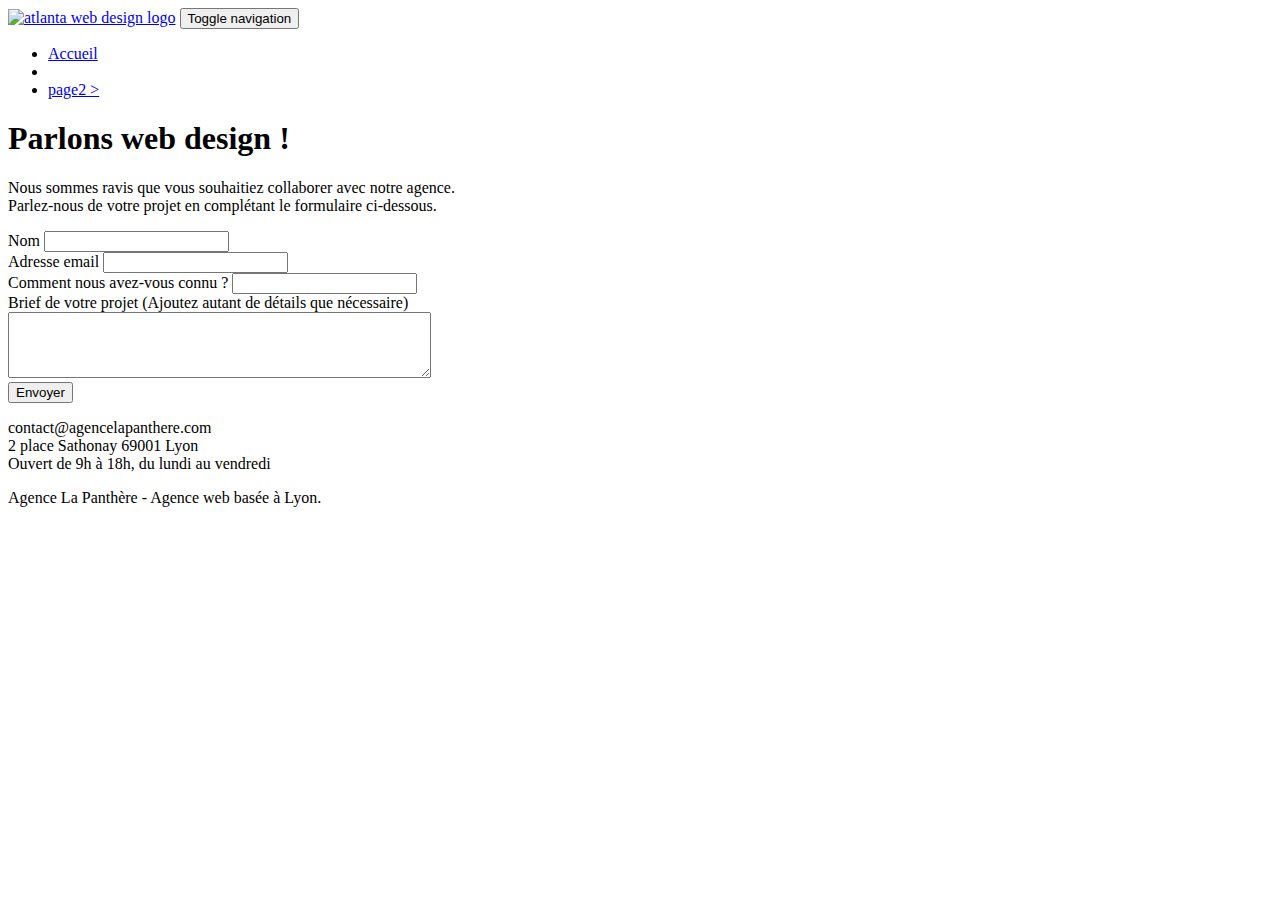
==== page2.html @ 14886e90 "Lang Default to fr" ====
<!doctype html>
<html lang="fr">

<head>
	<meta charset="utf-8">
	<meta name="keywords" content="">
	<meta name="description" content="">
	<meta name="viewport" content="width=device-width, initial-scale=1.0, viewport-fit=cover">
	<link rel="shortcut icon" type="image/png" href="favicon.jpg">

	<link rel="stylesheet" type="text/css" href="./css/bootstrap.min.css">
	<link rel="stylesheet" type="text/css" href="style.css">
	<link rel="stylesheet" type="text/css" href="./css/font-awesome.min.css">
	<link rel="stylesheet" type="text/css" href="./css/et-line.min.css">


	<script src="./js/jquery-2.1.0.min.js"></script>
	<script src="./js/bootstrap.min.js"></script>
	<script src="./js/blocs.min.js"></script>
	<script src="./js/jqBootstrapValidation.js"></script>
	<script src="./js/formHandler.js"></script>
	<title>page2</title>


	<!-- Analytics -->

	<!-- Analytics END -->

</head>

<body>
	<!-- Principal conteneur -->
	<div class="page-container">

		<!-- bloc-0 -->
		<div class="bloc bgc-white l-bloc " id="bloc-0">
			<div class="container bloc-sm">
				<nav class="navbar row">
					<div class="navbar-header">
						<a class="navbar-brand" href="index.html"><img src="img/agence-la-panthere-monochrome.svg"
								alt="atlanta web design logo" height="40" /></a>
						<button id="nav-toggle" type="button" class="ui-navbar-toggle navbar-toggle"
							data-toggle="collapse" data-target=".navbar-1">
							<span class="sr-only">Toggle navigation</span><span class="icon-bar"></span><span
								class="icon-bar"></span><span class="icon-bar"></span>
						</button>
					</div>
					<div class="collapse navbar-collapse navbar-1 special-dropdown-nav">
						<ul class="site-navigation nav navbar-nav">
							<li>
								<a href="index.html">Accueil</a>
							</li>
							<li>
							</li>
							<li>
								<a href="page2.html">page2 &gt;</a>
							</li>
						</ul>
					</div>
				</nav>
			</div>
		</div>
		<!-- bloc-0 END -->

		<!-- bloc-6 -->
		<div class="bloc bg-dots-bg bg-repeat bgc-atomic-tangerine d-bloc bloc-bg-texture texture-paper" id="bloc-6">
			<div class="container bloc-lg">
				<div class="row">
					<div class="col-sm-12">
						<h1 class="text-center hero-bloc-text tc-white">
							Parlons web design !
						</h1>
						<p class="text-center mg-lg tc-white tight-width-whitespace">
							Nous sommes ravis que vous souhaitiez collaborer avec notre agence.<br>
							Parlez-nous de votre projet en complétant le formulaire ci-dessous.
						</p>
					</div>
				</div>
			</div>
		</div>
		<!-- bloc-6 END -->

		<!-- bloc-7 -->
		<div class="bloc bgc-white l-bloc" id="bloc-7">
			<div class="container bloc-lg">
				<div class="row">
					<div class="col-sm-6">
						<form id="form_1" novalidate success-msg="Your message has been sent."
							fail-msg="Sorry it seems that our mail server is not responding, Sorry for the inconvenience!">
							<div class="form-group">
								<label>
									Nom
								</label>
								<input id="name" class="form-control" required />
							</div>
							<div class="form-group">
								<label>
									Adresse email
								</label>
								<input id="email" class="form-control" type="email" required />
							</div>
							<div class="form-group">
								<label>
									Comment nous avez-vous connu ?
								</label>
								<input class="form-control" type="email" required id="input_504" />
							</div>
							<div class="form-group">
								<label>
									Brief de votre projet (Ajoutez autant de détails que nécessaire)<br>
								</label><textarea id="message" class="form-control" rows="4" cols="50"
									required></textarea>
							</div>
							<button class="bloc-button btn btn-lg btn-block cta-hero btn-atomic-tangerine"
								type="submit">
								Envoyer
							</button>
						</form>
					</div>
					<div class="col-sm-6">
						<p>
							contact@agencelapanthere.com<br>2 place Sathonay 69001 Lyon<br>Ouvert de 9h à 18h, du lundi
							au vendredi<br>
						</p>
					</div>
				</div>
			</div>
		</div>
		<!-- bloc-7 END -->

		<!-- ScrollToTop Button -->
		<a class="bloc-button btn btn-d scrollToTop" onclick="scrollToTarget('1')"><span
				class="fa fa-chevron-up"></span></a>
		<!-- ScrollToTop Button END-->


		<!-- Footer - bloc-8 -->
		<div class="bloc bgc-atomic-tangerine d-bloc" id="bloc-8">
			<div class="container bloc-sm">
				<div class="row">
					<div class="col-sm-12">
						<p class="text-center white">
							Agence La Panthère - Agence web basée à Lyon.<br>
						</p>
						<div class="row row-no-gutters social">
							<div class="col-sm-3">
								<div class="text-center">
									<a class="social" href="index.html"><span class="fa fa-twitter icon-md"></span></a>
								</div>
							</div>
							<div class="col-sm-3">
								<div class="text-center">
									<a class="social" href="index.html"><span class="fa fa-facebook icon-md"></span></a>
								</div>
							</div>
							<div class="col-sm-3">
								<div class="text-center">
									<a class="social" href="index.html"><span class="fa fa-dribbble icon-md"></span></a>
								</div>
							</div>
							<div class="col-sm-3">
								<div class="text-center">
									<a class="social" href="index.html"><span
											class="fa fa-instagram icon-md"></span></a>
								</div>
							</div>
						</div>
					</div>
				</div>
			</div>
		</div>
		<!-- Footer - bloc-8 END -->

	</div>
	<!-- Principal conteneur END -->


</body>

</html>
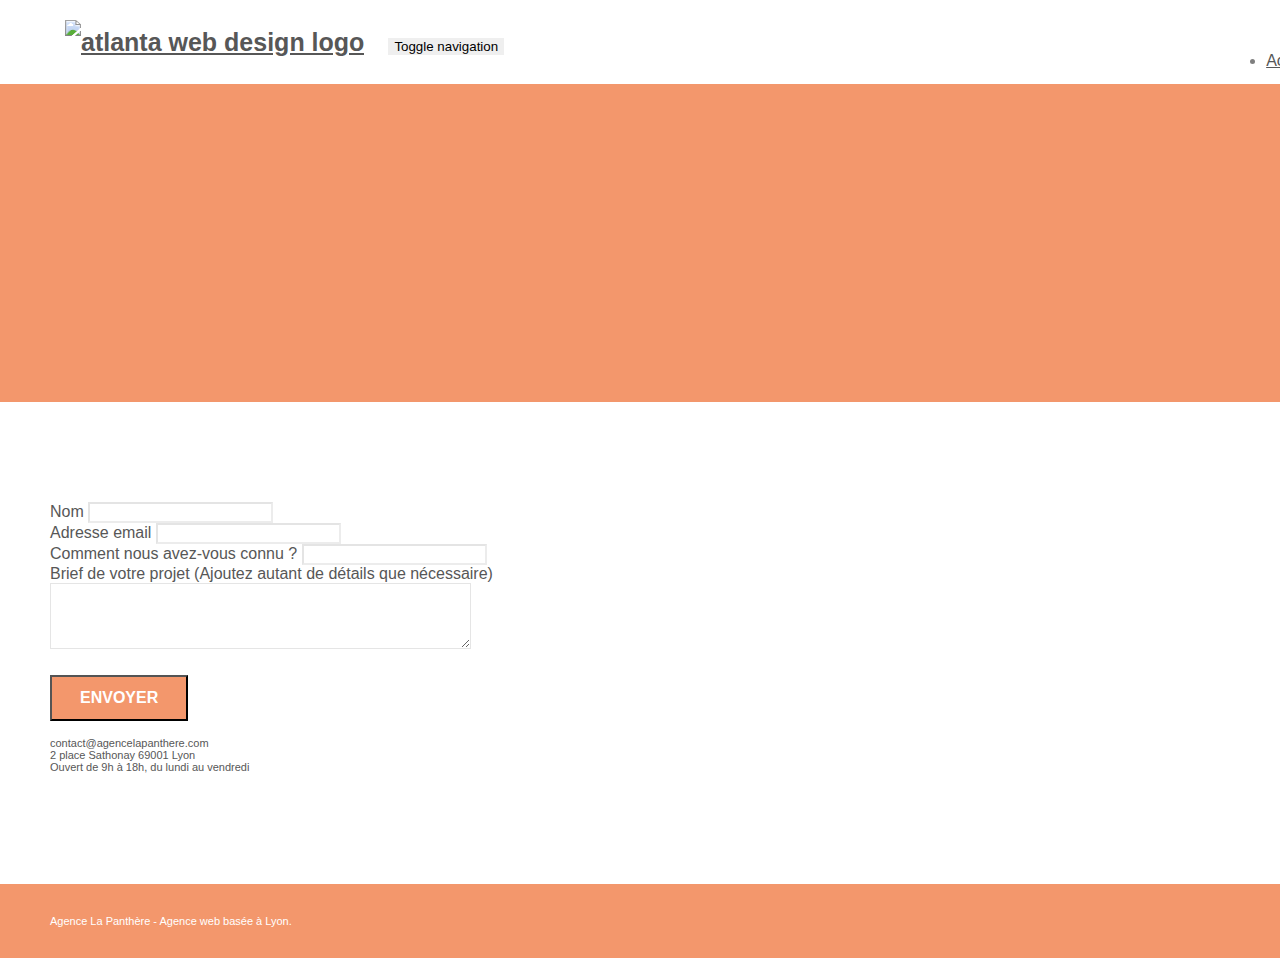
==== commit e14d809c: "ajout AriaLabel aux liens socials" ====
--- a/page2.html
+++ b/page2.html
@@ -85,8 +85,7 @@
 			<div class="container bloc-lg">
 				<div class="row">
 					<div class="col-sm-6">
-						<form id="form_1" novalidate success-msg="Your message has been sent."
-							fail-msg="Sorry it seems that our mail server is not responding, Sorry for the inconvenience!">
+						<form id="form_1" novalidate>
 							<div class="form-group">
 								<label>
 									Nom
@@ -145,22 +144,22 @@
 						<div class="row row-no-gutters social">
 							<div class="col-sm-3">
 								<div class="text-center">
-									<a class="social" href="index.html"><span class="fa fa-twitter icon-md"></span></a>
+									<a class="social" href="index.html" aria-label="Suivez-nous sur Twitter"><span class="fa fa-twitter icon-md"></span></a>
 								</div>
 							</div>
 							<div class="col-sm-3">
 								<div class="text-center">
-									<a class="social" href="index.html"><span class="fa fa-facebook icon-md"></span></a>
+									<a class="social" href="index.html" aria-label="Suivez-nous sur Facebook"><span class="fa fa-facebook icon-md"></span></a>
 								</div>
 							</div>
 							<div class="col-sm-3">
 								<div class="text-center">
-									<a class="social" href="index.html"><span class="fa fa-dribbble icon-md"></span></a>
+									<a class="social" href="index.html" aria-label="Suivez-nous sur Dribbble"><span class="fa fa-dribbble icon-md"></span></a>
 								</div>
 							</div>
 							<div class="col-sm-3">
 								<div class="text-center">
-									<a class="social" href="index.html"><span
+									<a class="social" href="index.html" aria-label="Suivez-nous sur Instagram"><span
 											class="fa fa-instagram icon-md"></span></a>
 								</div>
 							</div>
--- a/style.css
+++ b/style.css
@@ -0,0 +1,1084 @@
+body {
+    margin: 0;
+    padding: 0;
+    background: #FFF;
+    overflow-x: hidden;
+    -webkit-font-smoothing: antialiased;
+    -moz-osx-font-smoothing: grayscale;
+}
+
+a,
+button {
+    transition: all .3s ease-in-out;
+    outline: none !important;
+}
+
+a:hover {
+    text-decoration: none;
+    cursor: pointer;
+}
+
+#page-loading-blocs-notifaction {
+    position: fixed;
+    top: 0;
+    bottom: 0;
+    width: 100%;
+    z-index: 100000;
+    background: #FFFFFF url("img/pageload-spinner.gif") no-repeat center center;
+}
+
+.bloc {
+    width: 100%;
+    clear: both;
+    background: 50% 50% no-repeat;
+    padding: 0 50px;
+    -webkit-background-size: cover;
+    -moz-background-size: cover;
+    -o-background-size: cover;
+    background-size: cover;
+    position: relative;
+}
+
+.bloc .container {
+    padding-left: 0;
+    padding-right: 0;
+}
+
+.bloc-lg {
+    padding: 100px 50px;
+}
+
+.bloc-md {
+    padding: 50px;
+}
+
+.bloc-sm {
+    padding: 20px 50px;
+}
+
+.bg-center,
+.bg-l-edge,
+.bg-r-edge,
+.bg-t-edge,
+.bg-b-edge,
+.bg-tl-edge,
+.bg-bl-edge,
+.bg-tr-edge,
+.bg-br-edge,
+.bg-repeat {
+    -webkit-background-size: auto !important;
+    -moz-background-size: auto !important;
+    -o-background-size: auto !important;
+    background-size: auto !important;
+}
+
+.bg-repeat {
+    background: repeat;
+}
+
+.bg-t-edge {
+    background: top no-repeat;
+}
+
+.bloc-bg-texture::before {
+    content: "";
+    background-size: 2px 2px;
+    position: absolute;
+    top: 0;
+    bottom: 0;
+    left: 0;
+    right: 0;
+}
+
+.texture-paper::before {
+    background: url("img/texture-paper.png");
+    background-size: 280px 280px;
+}
+
+.b-parallax {
+    background-attachment: fixed;
+}
+
+.d-bloc {
+    color: rgba(255, 255, 255, .7);
+}
+
+.d-bloc button:hover {
+    color: rgba(255, 255, 255, .9);
+}
+
+.d-bloc .icon-round,
+.d-bloc .icon-square,
+.d-bloc .icon-rounded,
+.d-bloc .icon-semi-rounded-a,
+.d-bloc .icon-semi-rounded-b {
+    border-color: rgba(255, 255, 255, .9);
+}
+
+.d-bloc .divider-h span {
+    border-color: rgba(255, 255, 255, .2);
+}
+
+.d-bloc .a-btn,
+.d-bloc .navbar a,
+.d-bloc .navbar-brand,
+.d-bloc a .icon-sm,
+.d-bloc a .icon-md,
+.d-bloc a .icon-lg,
+.d-bloc a .icon-xl,
+.d-bloc h1 a,
+.d-bloc h2 a,
+.d-bloc h3 a,
+.d-bloc h4 a,
+.d-bloc h5 a,
+.d-bloc h6 a,
+.d-bloc p a {
+    color: rgba(255, 255, 255, .6);
+}
+
+.d-bloc .a-btn:hover,
+.d-bloc .navbar a:hover,
+.d-bloc .navbar-brand:hover,
+.d-bloc a:hover .icon-sm,
+.d-bloc a:hover .icon-md,
+.d-bloc a:hover .icon-lg,
+.d-bloc a:hover .icon-xl,
+.d-bloc h1 a:hover,
+.d-bloc h2 a:hover,
+.d-bloc h3 a:hover,
+.d-bloc h4 a:hover,
+.d-bloc h5 a:hover,
+.d-bloc h6 a:hover,
+.d-bloc p a:hover {
+    color: rgba(255, 255, 255, 1);
+}
+
+.d-bloc .navbar-toggle .icon-bar {
+    background: rgba(255, 255, 255, 1);
+}
+
+.d-bloc .btn-wire,
+.d-bloc .btn-wire:hover {
+    color: rgba(255, 255, 255, 1);
+    border-color: rgba(255, 255, 255, 1);
+}
+
+.d-bloc .panel {
+    color: rgba(0, 0, 0, .5);
+}
+
+.d-bloc .panel button:hover {
+    color: rgba(0, 0, 0, .7);
+}
+
+.d-bloc .panel icon {
+    border-color: rgba(0, 0, 0, .7);
+}
+
+.d-bloc .panel .divider-h span {
+    border-color: rgba(0, 0, 0, .1);
+}
+
+.d-bloc .panel .a-btn {
+    color: rgba(0, 0, 0, .6);
+}
+
+.d-bloc .panel .a-btn:hover {
+    color: rgba(0, 0, 0, 1);
+}
+
+.d-bloc .panel .btn-wire,
+.d-bloc .panel .btn-wire:hover {
+    color: rgba(0, 0, 0, .7);
+    border-color: rgba(0, 0, 0, .3);
+}
+
+.d-bloc .panel,
+.l-bloc {
+    color: rgba(0, 0, 0, .5);
+}
+
+.d-bloc .panel button:hover,
+.l-bloc button:hover {
+    color: rgba(0, 0, 0, .7);
+}
+
+.l-bloc .icon-round,
+.l-bloc .icon-square,
+.l-bloc .icon-rounded,
+.l-bloc .icon-semi-rounded-a,
+.l-bloc .icon-semi-rounded-b {
+    border-color: rgba(0, 0, 0, .7);
+}
+
+.d-bloc .panel .divider-h span,
+.l-bloc .divider-h span {
+    border-color: rgba(0, 0, 0, .1);
+}
+
+.d-bloc .panel .a-btn,
+.l-bloc .a-btn,
+.l-bloc .navbar a,
+.l-bloc .navbar-brand,
+.l-bloc a .icon-sm,
+.l-bloc a .icon-md,
+.l-bloc a .icon-lg,
+.l-bloc a .icon-xl,
+.l-bloc h1 a,
+.l-bloc h2 a,
+.l-bloc h3 a,
+.l-bloc h4 a,
+.l-bloc h5 a,
+.l-bloc h6 a,
+.l-bloc p a {
+    color: rgba(0, 0, 0, .6);
+}
+
+.d-bloc .panel .a-btn:hover,
+.l-bloc .a-btn:hover,
+.l-bloc .navbar a:hover,
+.l-bloc .navbar-brand:hover,
+.l-bloc a:hover .icon-sm,
+.l-bloc a:hover .icon-md,
+.l-bloc a:hover .icon-lg,
+.l-bloc a:hover .icon-xl,
+.l-bloc h1 a:hover,
+.l-bloc h2 a:hover,
+.l-bloc h3 a:hover,
+.l-bloc h4 a:hover,
+.l-bloc h5 a:hover,
+.l-bloc h6 a:hover,
+.l-bloc p a:hover {
+    color: rgba(0, 0, 0, 1);
+}
+
+.l-bloc .navbar-toggle .icon-bar {
+    color: rgba(0, 0, 0, .6);
+}
+
+.d-bloc .panel .btn-wire,
+.d-bloc .panel .btn-wire:hover,
+.l-bloc .btn-wire,
+.l-bloc .btn-wire:hover {
+    color: rgba(0, 0, 0, .7);
+    border-color: rgba(0, 0, 0, .3);
+}
+
+.voffset {
+    margin-top: 30px;
+}
+
+.voffset-lg {
+    margin-top: 80px;
+}
+
+.row-no-gutters {
+    margin-right: 0;
+    margin-left: 0;
+}
+
+.row.row-no-gutters>[class^="col-"],
+.row.row-no-gutters>[class*=" col-"] {
+    padding-right: 0;
+    padding-left: 0;
+}
+
+#bloc-1-hero h1 {
+    font-size: 32px;
+}
+
+.navbar {
+    margin-bottom: 0;
+    z-index: 1;
+}
+
+.navbar-brand {
+    height: auto;
+    padding: 3px 15px;
+    font-size: 25px;
+    font-weight: normal;
+    font-weight: 600;
+    line-height: 44px;
+}
+
+.navbar-brand img {
+    max-height: 200px;
+    margin: 0 5px 0 0;
+    display: inline;
+}
+
+.navbar-brand img[src$=svg] {
+    min-width: 100px;
+}
+
+.nav-center .navbar-brand img {
+    margin: 0;
+}
+
+.navbar .nav {
+    padding-top: 2px;
+    margin-right: -16px;
+    float: right;
+    z-index: 1;
+}
+
+.nav>li {
+    float: left;
+    margin-top: 4px;
+    font-size: 16px;
+}
+
+.navbar-nav .open .dropdown-menu>li>a {
+    text-align: inherit;
+}
+
+.nav>li a:hover,
+.nav>li a:focus {
+    background: transparent;
+}
+
+.navbar-toggle {
+    margin: 10px 10px 0 0;
+    border: 0px;
+}
+
+.navbar-toggle:hover {
+    background: transparent !important;
+}
+
+.navbar-toggle .icon-bar {
+    background-color: rgba(0, 0, 0, .5);
+    width: 26px;
+}
+
+.nav-invert .navbar .nav {
+    float: left;
+}
+
+.nav-invert .navbar-header,
+.nav-invert .navbar-brand {
+    float: right;
+    position: relative;
+    z-index: 2;
+}
+
+@media (min-width: 768px) {
+    .site-navigation {
+        position: absolute;
+        top: 50%;
+        right: 20px;
+        transform: translate(0, -50%);
+        -webkit-transform: translateY(-50%);
+    }
+
+    .nav>li .dropdown-menu a,
+    .nav>li .dropdown-menu a:hover {
+        color: #484848;
+    }
+
+    .nav-invert .site-navigation {
+        left: 0;
+        right: 0;
+    }
+
+    .nav-center {
+        text-align: center;
+    }
+
+    .nav-center .navbar-header {
+        width: 100%;
+    }
+
+    .nav-center .navbar-header,
+    .nav-center .navbar-brand,
+    .nav-center .nav>li {
+        float: none;
+        display: inline-block;
+    }
+
+    .nav-center .site-navigation {
+        position: relative;
+        width: 100%;
+        right: 0;
+        margin-right: 0px;
+        margin-top: 20px;
+    }
+
+    .nav-center.mini-nav .navbar-toggle {
+        float: none;
+        margin: 10px auto 0;
+    }
+}
+
+.nav>li>.dropdown a {
+    background: none !important;
+    display: block;
+    padding: 14px 15px;
+}
+
+nav .caret {
+    margin: 0 5px;
+}
+
+.dropdown-menu .dropdown-menu {
+    top: -8px;
+    left: 100%;
+}
+
+.dropdown-menu .dropmenu-flow-right {
+    top: 100%;
+    left: 0;
+    margin-left: -1px;
+    border-top-left-radius: 0;
+    border-top-right-radius: 0;
+}
+
+.dropdown-menu .dropdown span {
+    border: 4px solid black;
+    border-top-color: transparent;
+    border-right-color: transparent;
+    border-bottom-color: transparent;
+    margin: 6px -5px 0 0 !important;
+    float: right;
+}
+
+.mg-md {
+    margin-top: 10px;
+    margin-bottom: 20px;
+}
+
+.mg-lg {
+    margin-top: 10px;
+    margin-bottom: 40px;
+}
+
+.btn {
+    margin: 0 5px 5px 0;
+}
+
+.btn.pull-right {
+    margin: 0 0 5px 5px;
+}
+
+.btn-d,
+.btn-d:hover,
+.btn-d:focus {
+    color: #FFF;
+    background: rgba(0, 0, 0, .3);
+}
+
+button {
+    outline: none !important;
+}
+
+.btn-rd {
+    border-radius: 40px;
+}
+
+.btn-clean {
+    border: 1px solid rgba(0, 0, 0, .08);
+    border-bottom-color: rgba(0, 0, 0, .1);
+    text-shadow: 0 1px 0 rgba(0, 0, 1, .1);
+    box-shadow: 0 1px 3px rgba(0, 0, 1, .25), inset 0 1px 0 0 rgba(255, 255, 255, .15);
+}
+
+.icon-md {
+    font-size: 30px !important;
+}
+
+.icon-lg {
+    font-size: 60px !important;
+}
+
+.sm-shadow {
+    text-shadow: 0 1px 2px rgba(0, 0, 0, .3);
+}
+
+.panel-sq,
+.panel-sq .panel-heading,
+.panel-sq .panel-footer {
+    border-radius: 0;
+}
+
+.panel-rd {
+    border-radius: 30px;
+}
+
+.panel-rd .panel-heading {
+    border-radius: 29px 29px 0 0;
+}
+
+.panel-rd .panel-footer {
+    border-radius: 0 0 29px 29px;
+}
+
+.form-control {
+    border-color: rgba(0, 0, 0, .1);
+    box-shadow: none;
+}
+
+.scrollToTop {
+    width: 40px;
+    height: 40px;
+    position: fixed;
+    bottom: 20px;
+    right: 20px;
+    opacity: 0;
+    z-index: 500;
+    transition: all .3s ease-in-out;
+}
+
+.scrollToTop span {
+    margin-top: 6px;
+}
+
+.showScrollTop {
+    font-size: 14px;
+    opacity: 1;
+}
+
+a[data-lightbox] {
+    position: relative;
+    display: block;
+    text-align: center;
+}
+
+a[data-lightbox]:hover::before {
+    content: "+";
+    font-family: "HelveticaNeue-Light", "Helvetica Neue Light", "Helvetica Neue", Helvetica, Arial;
+    font-size: 32px;
+    width: 50px;
+    height: 50px;
+    margin-left: -25px;
+    border-radius: 50%;
+    background: rgba(0, 0, 0, .6);
+    color: #FFF;
+    font-weight: 100;
+    z-index: 1;
+    position: absolute;
+    top: 50%;
+    transform: translateY(-50%);
+    -webkit-transform: translateY(-50%);
+}
+
+a[data-lightbox]:hover img {
+    opacity: 0.6;
+    -webkit-animation-fill-mode: none;
+    animation-fill-mode: none;
+}
+
+#lightbox-modal {
+    display: flex;
+    align-items: center;
+}
+
+#lightbox-modal .modal-dialog {
+    width: 90%;
+    max-width: 900px;
+    margin: 0 auto 0;
+}
+
+#lightbox-modal .modal-dialog img {
+    max-height: 90vh;
+    margin: 0 auto;
+}
+
+.lightbox-caption {
+    padding: 20px;
+    color: #FFF;
+    background: rgba(0, 0, 0, .5);
+    position: absolute;
+    left: 15px;
+    right: 15px;
+    bottom: 5px;
+}
+
+.close-lightbox {
+    color: #FFF;
+    font-size: 30px;
+    position: absolute;
+    top: 20px;
+    right: 20px;
+    z-index: 20;
+    background: rgba(0, 0, 0, .5);
+    border: none;
+    line-height: 30px;
+    padding: 0 9px 5px;
+    opacity: 0.3;
+}
+
+.close-lightbox:hover,
+.next-lightbox:hover,
+.prev-lightbox:hover {
+    opacity: 1.0;
+    color: #FFF;
+}
+
+.next-lightbox,
+.prev-lightbox {
+    font-size: 20px;
+    color: rgba(255, 255, 255, .9);
+    background: rgba(0, 0, 0, .5);
+    transition: all .2s ease-in-out;
+    position: absolute;
+    top: 45%;
+    z-index: 1;
+    opacity: 0.4;
+}
+
+.next-lightbox {
+    padding: 6px 8px 1px 13px;
+    right: 25px;
+}
+
+.prev-lightbox {
+    padding: 6px 13px 1px 10px;
+    left: 25px;
+}
+
+.snapshot-lb .modal-body {
+    padding-bottom: 45px;
+}
+
+.snapshot-lb .lightbox-caption {
+    padding: 0;
+    color: rgba(0, 0, 0, .5);
+    background: none;
+}
+
+h1,
+h2,
+h3,
+h4,
+h5,
+h6,
+p,
+label,
+.btn,
+a {
+    font-family: "helvetica";
+    font-weight: 400;
+    color: #575757 !important;
+}
+
+.container {
+    max-width: 1000px;
+}
+
+.hero-bloc-text {
+    font-size: 38px;
+}
+
+.hero-bloc-text-sub {
+    font-size: 36px;
+}
+
+.statement-bloc-text {
+    line-height: 26px;
+    font-style: italic;
+    font-size: 20px;
+    text-align: center;
+    font-weight: lighter;
+    max-width: 520px;
+    margin: auto auto auto auto;
+}
+
+p {
+    font-size: 11px;
+}
+
+.tight-width-whitespace {
+    max-width: 600px;
+    margin: auto auto auto auto;
+}
+
+.h1 {
+    font-size: 20px;
+    font-family: "Open Sans";
+}
+
+.cta-hero {
+    margin-top: 22px;
+    color: #FFFFFF !important;
+    text-transform: uppercase;
+    padding: 12px 28px 12px 28px;
+    font-size: 16px;
+    font-weight: 700;
+}
+
+.social {
+    max-width: 400px;
+    margin: auto auto auto auto;
+}
+
+h2 {
+    font-size: 22px;
+    line-height: 1.4em;
+}
+
+h3 {
+    font-size: 15px;
+    text-transform: uppercase;
+    font-weight: 700;
+    color: #333333 !important;
+}
+
+.med-width-whitespace {
+    max-width: 800px;
+    margin: auto auto auto auto;
+    box-shadow: 0px 0px 0px #000000;
+}
+
+h1 {
+    color: #333333 !important;
+}
+
+h4 {
+    color: #333333 !important;
+}
+
+.icons {
+    margin-bottom: 14px;
+    margin-top: 24px;
+}
+
+.white {
+    color: #FFFFFF !important;
+}
+
+.portfolio-thumb {
+    margin-bottom: 24px;
+}
+
+.portfolio-row {
+    margin-bottom: 44px;
+    margin-top: 50px;
+}
+
+.avatar {
+    box-shadow: 0px 4px 9px rgba(0, 0, 0, 0.3);
+}
+
+.black-background {
+    background-color: rgba(165, 147, 99, 0.7);
+    padding: 40px 40px 40px 40px;
+}
+
+.bold-link {
+    font-weight: 900;
+    text-decoration: underline !important;
+}
+
+.bgc-white {
+    background-color: #FFFFFF;
+}
+
+.bgc-dark-slate-blue {
+    background-color: #364577;
+}
+
+.bgc-atomic-tangerine {
+    background-color: #F3976C;
+}
+
+.tc-white {
+    color: #F3976C !important;
+}
+
+.btn-atomic-tangerine {
+    background: #F3976C;
+    color: #FFFFFF !important;
+}
+
+.btn-atomic-tangerine:hover {
+    background: #c27956 !important;
+    color: #FFFFFF !important;
+}
+
+.ltc-white {
+    color: #FFFFFF !important;
+}
+
+.ltc-white:hover {
+    color: #cccccc !important;
+}
+
+.ltc-atomic-tangerine {
+    color: #F3976C !important;
+}
+
+.ltc-atomic-tangerine:hover {
+    color: #c27956 !important;
+}
+
+.icon-dark-slate-blue {
+    color: #364577 !important;
+    border-color: #364577 !important;
+}
+
+.bg-dots-bg {
+    background-image: url("img/dots-bg.png");
+}
+
+.bg-lines-h2-bg {
+    background-image: url("img/lines-h2-bg.png");
+}
+
+.bg-banniere {
+    background-image: url("img/agence-la-panthere.jpg");
+}
+
+.bg-presentation {
+    background-image: url("img/image-de-presentation.bmp");
+}
+
+@media (max-width: 1024px) {
+    .bloc {
+        padding-left: 20px;
+        padding-right: 20px;
+    }
+
+    .bloc.full-width-bloc,
+    .bloc-tile-2.full-width-bloc .container,
+    .bloc-tile-3.full-width-bloc .container,
+    .bloc-tile-4.full-width-bloc .container {
+        padding-left: 0;
+        padding-right: 0;
+    }
+}
+
+@media (max-width: 992px) and (min-width: 768px) {
+    .navbar .nav {
+        max-width: 80%
+    }
+
+    .nav-center.navbar .nav {
+        max-width: 100%
+    }
+}
+
+@media only screen and (min-width: 768px) and (max-width: 1024px) and (orientation: landscape) {
+    .b-parallax {
+        background-attachment: scroll;
+    }
+}
+
+@media only screen and (min-width: 1024px) and (max-width: 1366px) and (-webkit-min-device-pixel-ratio: 1.5) {
+    .b-parallax {
+        background-attachment: scroll;
+    }
+}
+
+@media (max-width: 991px) {
+    .container {
+        width: 100%;
+    }
+
+    .b-parallax {
+        background-attachment: scroll;
+    }
+
+    .page-container,
+    #hero-bloc {
+        overflow-x: hidden;
+        position: relative;
+    }
+
+    /*.bloc {
+        padding-left: constant(safe-area-inset-left);
+        padding-right: constant(safe-area-inset-right);
+    }*/
+    .bloc-group,
+    .bloc-group .bloc {
+        display: block;
+        width: 100%;
+    }
+
+    .bloc-fill-screen .fill-bloc-top-edge,
+    .bloc-fill-screen .fill-bloc-bottom-edge {
+        padding: 0 20px;
+        /*padding-left: constant(safe-area-inset-left);
+        padding-right: constant(safe-area-inset-right);*/
+    }
+}
+
+@media (max-width: 767px) {
+    .page-container {
+        overflow-x: hidden;
+        position: relative;
+    }
+
+    h1,
+    h2,
+    h3,
+    h4,
+    h5,
+    h6,
+    p,
+    #disqus_thread {
+        padding-left: 10px !important;
+        padding-right: 10px !important;
+    }
+
+    .b-parallax {
+        background-attachment: scroll;
+    }
+
+    .navbar .nav {
+        padding-top: 0;
+        border-top: 1px solid rgba(0, 0, 0, .2);
+        float: none !important;
+    }
+
+    .navbar.row {
+        margin-left: 0;
+        margin-right: 0;
+    }
+
+    .site-navigation {
+        position: inherit;
+        transform: none;
+        -webkit-transform: none;
+        -ms-transform: none;
+    }
+
+    .nav>li {
+        margin-top: 0;
+        border-bottom: 1px solid rgba(0, 0, 0, .1);
+        background: rgba(0, 0, 0, .05);
+        text-align: left;
+        padding-left: 15px;
+        width: 100%;
+    }
+
+    .nav>li:hover {
+        background: rgba(0, 0, 0, .08);
+    }
+
+    .dropdown .dropdown a .caret {
+        float: none;
+        margin: 5px 0 0 10px !important;
+        border: 4px solid black;
+        border-bottom-color: transparent;
+        border-right-color: transparent;
+        border-left-color: transparent;
+    }
+
+    #hero-bloc .navbar .nav {
+        background: rgba(0, 0, 0, .8);
+    }
+
+    #hero-bloc .navbar .nav a {
+        color: rgba(255, 255, 255, .6);
+    }
+
+    .hero {
+        padding: 50px 0;
+    }
+
+    .hero-nav {
+        left: -1px;
+        right: -1px;
+    }
+
+    .navbar-collapse {
+        padding: 0;
+        overflow-x: hidden;
+        -webkit-box-shadow: none;
+        box-shadow: none;
+    }
+
+    .navbar-brand img {
+        max-height: 40px;
+        width: auto;
+    }
+
+    .nav-invert .navbar-header {
+        float: none;
+        width: 100%;
+    }
+
+    .nav-invert .navbar-toggle {
+        float: left;
+        margin-left: 10px;
+    }
+
+    .bloc {
+        padding-left: 0;
+        padding-right: 0;
+    }
+
+    .bloc-xxl,
+    .bloc-xl,
+    .bloc-lg {
+        padding: 40px 0;
+    }
+
+    .bloc-sm,
+    .bloc-md {
+        padding-left: 0;
+        padding-right: 0;
+    }
+
+    .bloc-tile-2 .container,
+    .bloc-tile-3 .container,
+    .bloc-tile-4 .container,
+    .bloc-fill-screen .fill-bloc-top-edge,
+    .bloc-fill-screen .fill-bloc-bottom-edge {
+        padding-left: 0;
+        padding-right: 0;
+    }
+
+    .a-block {
+        padding: 0 10px;
+    }
+
+    .btn-dwn {
+        display: none;
+    }
+
+    .voffset {
+        margin-top: 5px;
+    }
+
+    .voffset-md {
+        margin-top: 20px;
+    }
+
+    .voffset-lg {
+        margin-top: 30px;
+    }
+
+    form {
+        padding: 5px;
+    }
+
+    .close-lightbox {
+        display: inline-block;
+    }
+
+    .blocsapp-device-iphone5 {
+        background-size: 216px 425px;
+        padding-top: 60px;
+        width: 216px;
+        height: 425px;
+    }
+
+    .blocsapp-device-iphone5 img {
+        width: 180px;
+        height: 320px;
+    }
+}
+
+@media (max-width: 400px) {
+    .bloc {
+        padding-left: 0;
+        padding-right: 0;
+    }
+}
+
+@media (max-width: 767px) {
+    .bloc-mob-center-text {
+        text-align: center;
+    }
+}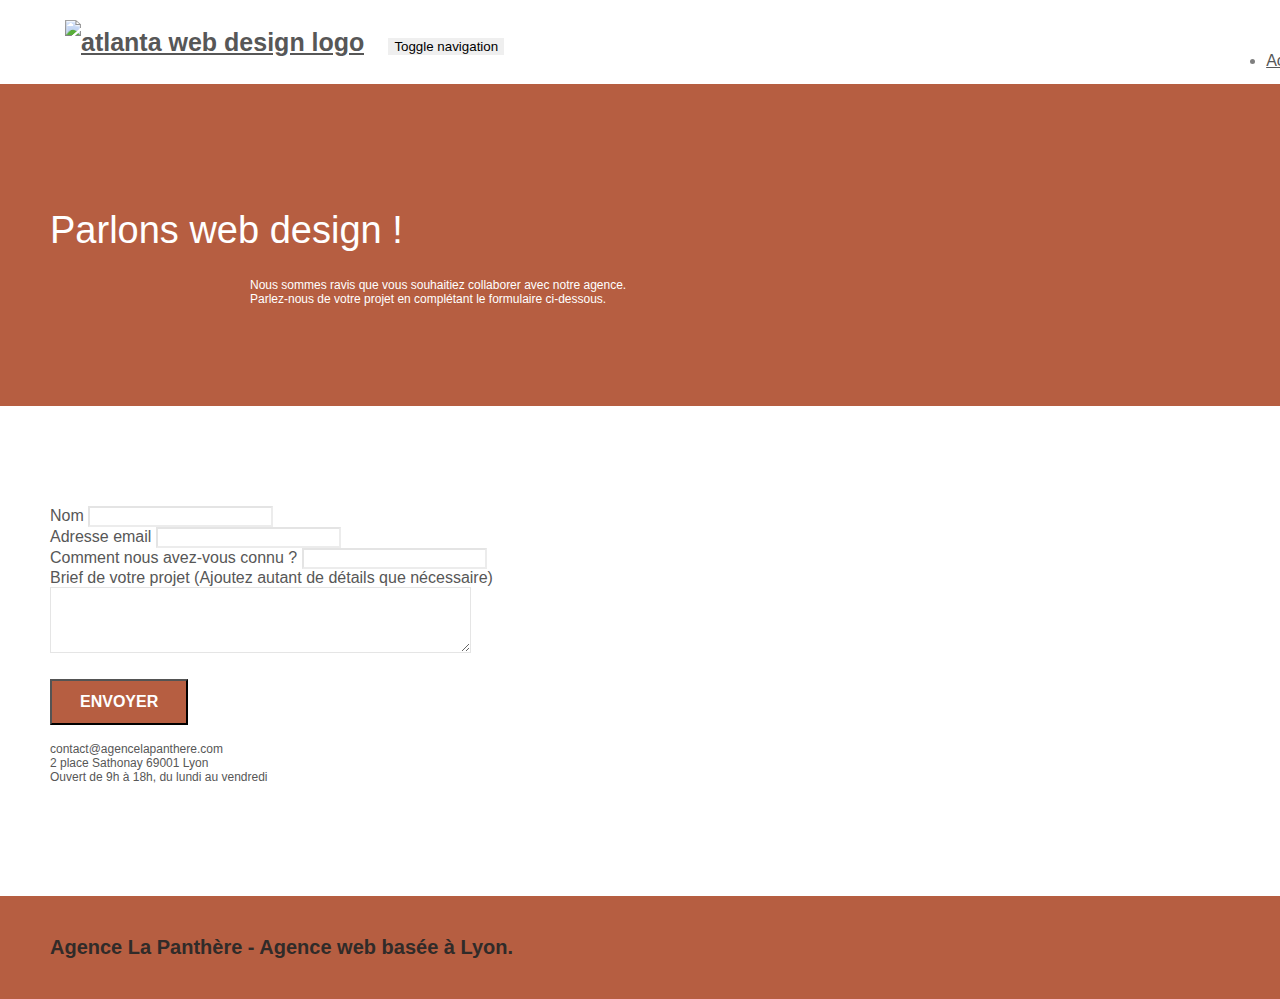
==== commit c7326d05: "ScrollTopButton en comment" ====
--- a/page2.html
+++ b/page2.html
@@ -3,7 +3,6 @@
 
 <head>
 	<meta charset="utf-8">
-	<meta name="keywords" content="">
 	<meta name="description" content="">
 	<meta name="viewport" content="width=device-width, initial-scale=1.0, viewport-fit=cover">
 	<link rel="shortcut icon" type="image/png" href="favicon.jpg">
@@ -127,11 +126,7 @@
 		</div>
 		<!-- bloc-7 END -->
 
-		<!-- ScrollToTop Button -->
-		<a class="bloc-button btn btn-d scrollToTop" onclick="scrollToTarget('1')"><span
-				class="fa fa-chevron-up"></span></a>
-		<!-- ScrollToTop Button END-->
-
+		<!-- ScrollToTop Button <a class="bloc-button btn btn-d scrollToTop" onclick="scrollToTarget('1')"><span class="fa fa-chevron-up"></span></a> ScrollToTop Button END-->
 
 		<!-- Footer - bloc-8 -->
 		<div class="bloc bgc-atomic-tangerine d-bloc" id="bloc-8">
--- a/style.css
+++ b/style.css
@@ -684,7 +684,7 @@
 }
 
 p {
-    font-size: 11px;
+    font-size: 12px;
 }
 
 .tight-width-whitespace {
@@ -743,7 +743,9 @@
 }
 
 .white {
-    color: #FFFFFF !important;
+    color: #302b29!important;
+    font-size: 20px;
+    font-weight: bold;
 }
 
 .portfolio-thumb {
@@ -778,15 +780,15 @@
 }
 
 .bgc-atomic-tangerine {
-    background-color: #F3976C;
+    background-color: #b65e41;
 }
 
 .tc-white {
-    color: #F3976C !important;
+    color: #FFFFFF !important;
 }
 
 .btn-atomic-tangerine {
-    background: #F3976C;
+    background: #b65e41;
     color: #FFFFFF !important;
 }
 
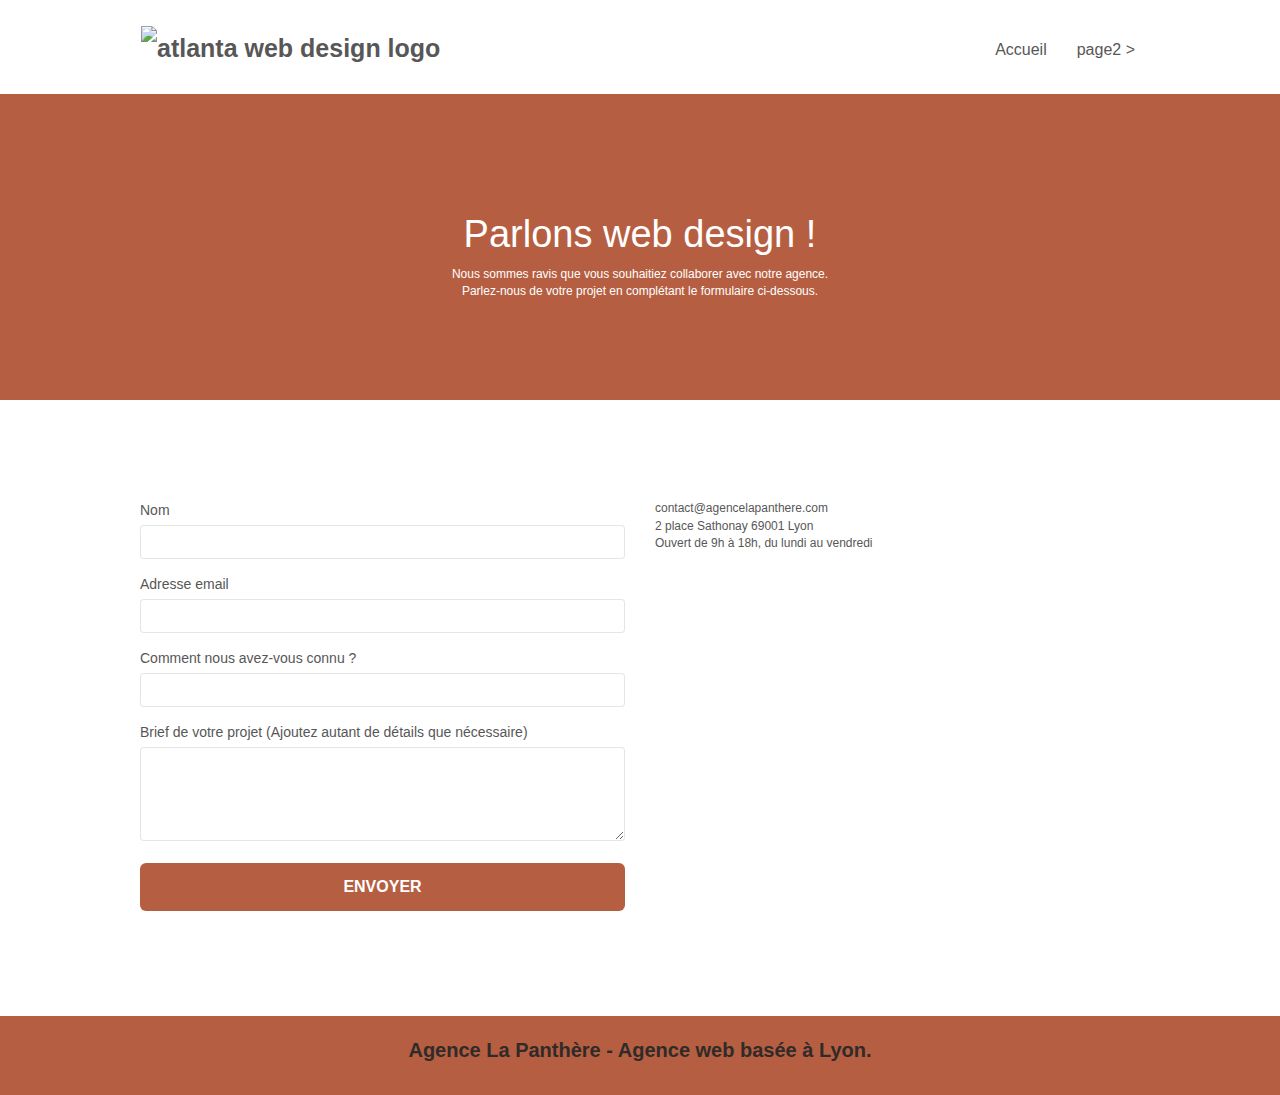
==== commit 6dc808cd: "corrections liens d'appel JS / CSS" ====
--- a/page2.html
+++ b/page2.html
@@ -3,19 +3,19 @@
 
 <head>
 	<meta charset="utf-8">
-	<meta name="description" content="">
+    <meta name="description" content="L'entreprise La Panthère est une agence de webdesign basée à Lyon et qui aide les entreprises et les professionnels à avoir plus de visibilité sur le web et donc à améliorer leur business et leurs revenus.">
 	<meta name="viewport" content="width=device-width, initial-scale=1.0, viewport-fit=cover">
 	<link rel="shortcut icon" type="image/png" href="favicon.jpg">
 
-	<link rel="stylesheet" type="text/css" href="./css/bootstrap.min.css">
+	<link rel="stylesheet" type="text/css" href="./css/bootstrap.css">
 	<link rel="stylesheet" type="text/css" href="style.css">
-	<link rel="stylesheet" type="text/css" href="./css/font-awesome.min.css">
-	<link rel="stylesheet" type="text/css" href="./css/et-line.min.css">
+	<link rel="stylesheet" type="text/css" href="./css/font-awesome.css">
+	<link rel="stylesheet" type="text/css" href="./css/et-line.css">
 
 
-	<script src="./js/jquery-2.1.0.min.js"></script>
-	<script src="./js/bootstrap.min.js"></script>
-	<script src="./js/blocs.min.js"></script>
+	<script src="./js/jquery-2.1.0.js"></script>
+	<script src="./js/bootstrap.js"></script>
+	<script src="./js/blocs.js"></script>
 	<script src="./js/jqBootstrapValidation.js"></script>
 	<script src="./js/formHandler.js"></script>
 	<title>page2</title>
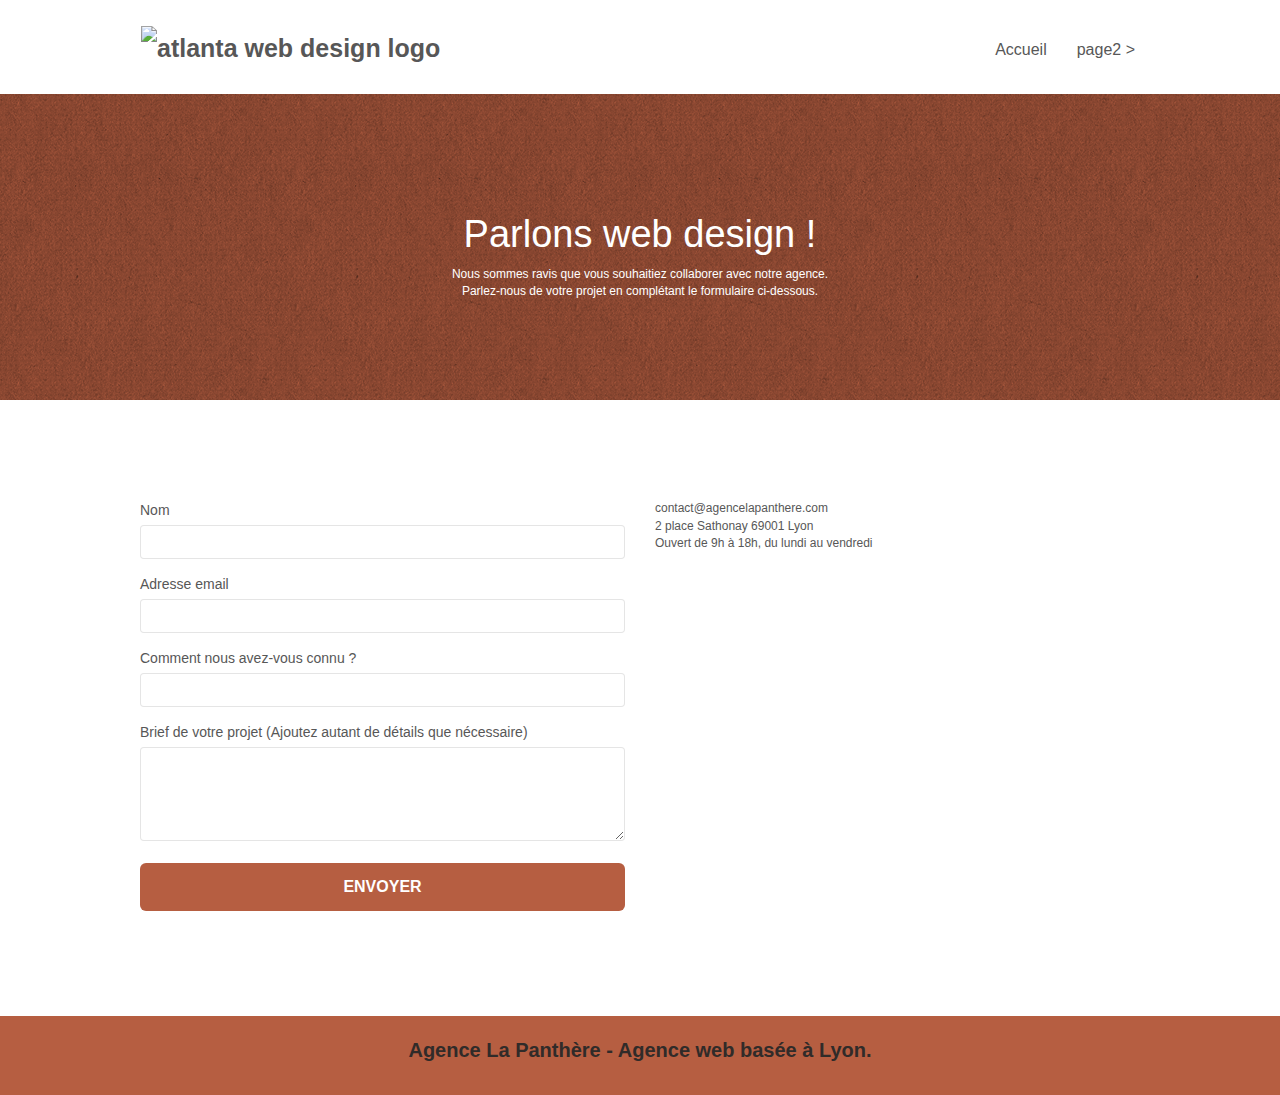
==== commit c62002cc: "Conversion WebP" ====
--- a/page2.html
+++ b/page2.html
@@ -3,34 +3,27 @@
 
 <head>
 	<meta charset="utf-8">
-    <meta name="description" content="L'entreprise La Panthère est une agence de webdesign basée à Lyon et qui aide les entreprises et les professionnels à avoir plus de visibilité sur le web et donc à améliorer leur business et leurs revenus.">
+	<meta name="description"
+		content="L'entreprise La Panthère est une agence de webdesign basée à Lyon et qui aide les entreprises et les professionnels à avoir plus de visibilité sur le web et donc à améliorer leur business et leurs revenus.">
 	<meta name="viewport" content="width=device-width, initial-scale=1.0, viewport-fit=cover">
-	<link rel="shortcut icon" type="image/png" href="favicon.jpg">
-
+	<link rel="shortcut icon" type="image/webp" href="favicon.jpg">
 	<link rel="stylesheet" type="text/css" href="./css/bootstrap.css">
 	<link rel="stylesheet" type="text/css" href="style.css">
 	<link rel="stylesheet" type="text/css" href="./css/font-awesome.css">
 	<link rel="stylesheet" type="text/css" href="./css/et-line.css">
-
-
 	<script src="./js/jquery-2.1.0.js"></script>
 	<script src="./js/bootstrap.js"></script>
 	<script src="./js/blocs.js"></script>
 	<script src="./js/jqBootstrapValidation.js"></script>
 	<script src="./js/formHandler.js"></script>
 	<title>page2</title>
-
-
 	<!-- Analytics -->
-
 	<!-- Analytics END -->
-
 </head>
 
 <body>
 	<!-- Principal conteneur -->
 	<div class="page-container">
-
 		<!-- bloc-0 -->
 		<div class="bloc bgc-white l-bloc " id="bloc-0">
 			<div class="container bloc-sm">
@@ -39,17 +32,14 @@
 						<a class="navbar-brand" href="index.html"><img src="img/agence-la-panthere-monochrome.svg"
 								alt="atlanta web design logo" height="40" /></a>
 						<button id="nav-toggle" type="button" class="ui-navbar-toggle navbar-toggle"
-							data-toggle="collapse" data-target=".navbar-1">
-							<span class="sr-only">Toggle navigation</span><span class="icon-bar"></span><span
-								class="icon-bar"></span><span class="icon-bar"></span>
-						</button>
+							data-toggle="collapse" data-target=".navbar-1"><span class="sr-only">Toggle
+								navigation</span><span class="icon-bar"></span><span class="icon-bar"></span><span
+								class="icon-bar"></span></button>
 					</div>
 					<div class="collapse navbar-collapse navbar-1 special-dropdown-nav">
 						<ul class="site-navigation nav navbar-nav">
 							<li>
 								<a href="index.html">Accueil</a>
-							</li>
-							<li>
 							</li>
 							<li>
 								<a href="page2.html">page2 &gt;</a>
@@ -60,25 +50,20 @@
 			</div>
 		</div>
 		<!-- bloc-0 END -->
-
 		<!-- bloc-6 -->
 		<div class="bloc bg-dots-bg bg-repeat bgc-atomic-tangerine d-bloc bloc-bg-texture texture-paper" id="bloc-6">
 			<div class="container bloc-lg">
 				<div class="row">
 					<div class="col-sm-12">
-						<h1 class="text-center hero-bloc-text tc-white">
-							Parlons web design !
-						</h1>
-						<p class="text-center mg-lg tc-white tight-width-whitespace">
-							Nous sommes ravis que vous souhaitiez collaborer avec notre agence.<br>
-							Parlez-nous de votre projet en complétant le formulaire ci-dessous.
-						</p>
+						<h1 class="text-center hero-bloc-text tc-white">Parlons web design !</h1>
+						<p class="text-center mg-lg tc-white tight-width-whitespace">Nous sommes ravis que vous
+							souhaitiez collaborer avec notre agence.<br>Parlez-nous de votre projet en complétant le
+							formulaire ci-dessous.</p>
 					</div>
 				</div>
 			</div>
 		</div>
 		<!-- bloc-6 END -->
-
 		<!-- bloc-7 -->
 		<div class="bloc bgc-white l-bloc" id="bloc-7">
 			<div class="container bloc-lg">
@@ -86,70 +71,57 @@
 					<div class="col-sm-6">
 						<form id="form_1" novalidate>
 							<div class="form-group">
-								<label>
-									Nom
-								</label>
+								<label>Nom</label>
 								<input id="name" class="form-control" required />
 							</div>
 							<div class="form-group">
-								<label>
-									Adresse email
-								</label>
+								<label>Adresse email</label>
 								<input id="email" class="form-control" type="email" required />
 							</div>
 							<div class="form-group">
-								<label>
-									Comment nous avez-vous connu ?
-								</label>
+								<label>Comment nous avez-vous connu ?</label>
 								<input class="form-control" type="email" required id="input_504" />
 							</div>
 							<div class="form-group">
-								<label>
-									Brief de votre projet (Ajoutez autant de détails que nécessaire)<br>
-								</label><textarea id="message" class="form-control" rows="4" cols="50"
-									required></textarea>
+								<label>Brief de votre projet (Ajoutez autant de détails que nécessaire)<br></label>
+								<textarea id="message" class="form-control" rows="4" cols="50" required></textarea>
 							</div>
 							<button class="bloc-button btn btn-lg btn-block cta-hero btn-atomic-tangerine"
-								type="submit">
-								Envoyer
-							</button>
+								type="submit">Envoyer</button>
 						</form>
 					</div>
 					<div class="col-sm-6">
-						<p>
-							contact@agencelapanthere.com<br>2 place Sathonay 69001 Lyon<br>Ouvert de 9h à 18h, du lundi
-							au vendredi<br>
-						</p>
+						<p>contact@agencelapanthere.com<br>2 place Sathonay 69001 Lyon<br>Ouvert de 9h à 18h, du lundi
+							au vendredi<br></p>
 					</div>
 				</div>
 			</div>
 		</div>
 		<!-- bloc-7 END -->
-
 		<!-- ScrollToTop Button <a class="bloc-button btn btn-d scrollToTop" onclick="scrollToTarget('1')"><span class="fa fa-chevron-up"></span></a> ScrollToTop Button END-->
-
 		<!-- Footer - bloc-8 -->
 		<div class="bloc bgc-atomic-tangerine d-bloc" id="bloc-8">
 			<div class="container bloc-sm">
 				<div class="row">
 					<div class="col-sm-12">
-						<p class="text-center white">
-							Agence La Panthère - Agence web basée à Lyon.<br>
-						</p>
+						<p class="text-center white">Agence La Panthère - Agence web basée à Lyon.<br></p>
 						<div class="row row-no-gutters social">
 							<div class="col-sm-3">
 								<div class="text-center">
-									<a class="social" href="index.html" aria-label="Suivez-nous sur Twitter"><span class="fa fa-twitter icon-md"></span></a>
+									<a class="social" href="index.html" aria-label="Suivez-nous sur Twitter"><span
+											class="fa fa-twitter icon-md"></span></a>
 								</div>
 							</div>
 							<div class="col-sm-3">
 								<div class="text-center">
-									<a class="social" href="index.html" aria-label="Suivez-nous sur Facebook"><span class="fa fa-facebook icon-md"></span></a>
+									<a class="social" href="index.html" aria-label="Suivez-nous sur Facebook"><span
+											class="fa fa-facebook icon-md"></span></a>
 								</div>
 							</div>
 							<div class="col-sm-3">
 								<div class="text-center">
-									<a class="social" href="index.html" aria-label="Suivez-nous sur Dribbble"><span class="fa fa-dribbble icon-md"></span></a>
+									<a class="social" href="index.html" aria-label="Suivez-nous sur Dribbble"><span
+											class="fa fa-dribbble icon-md"></span></a>
 								</div>
 							</div>
 							<div class="col-sm-3">
@@ -164,11 +136,8 @@
 			</div>
 		</div>
 		<!-- Footer - bloc-8 END -->
-
 	</div>
 	<!-- Principal conteneur END -->
-
-
 </body>
 
 </html>--- a/style.css
+++ b/style.css
@@ -91,7 +91,7 @@
 }
 
 .texture-paper::before {
-    background: url("img/texture-paper.png");
+    background: url("img/texture-paper.webp");
     background-size: 280px 280px;
 }
 
@@ -743,7 +743,7 @@
 }
 
 .white {
-    color: #302b29!important;
+    color: #302b29 !important;
     font-size: 20px;
     font-weight: bold;
 }
@@ -819,19 +819,19 @@
 }
 
 .bg-dots-bg {
-    background-image: url("img/dots-bg.png");
+    background-image: url("img/dots-bg.webp");
 }
 
 .bg-lines-h2-bg {
-    background-image: url("img/lines-h2-bg.png");
+    background-image: url("img/lines-h2-bg.webp");
 }
 
 .bg-banniere {
-    background-image: url("img/agence-la-panthere.jpg");
+    background-image: url("img/agence-la-panthere.webp");
 }
 
 .bg-presentation {
-    background-image: url("img/image-de-presentation.bmp");
+    background-image: url("img/image-de-presentation.webp");
 }
 
 @media (max-width: 1024px) {
